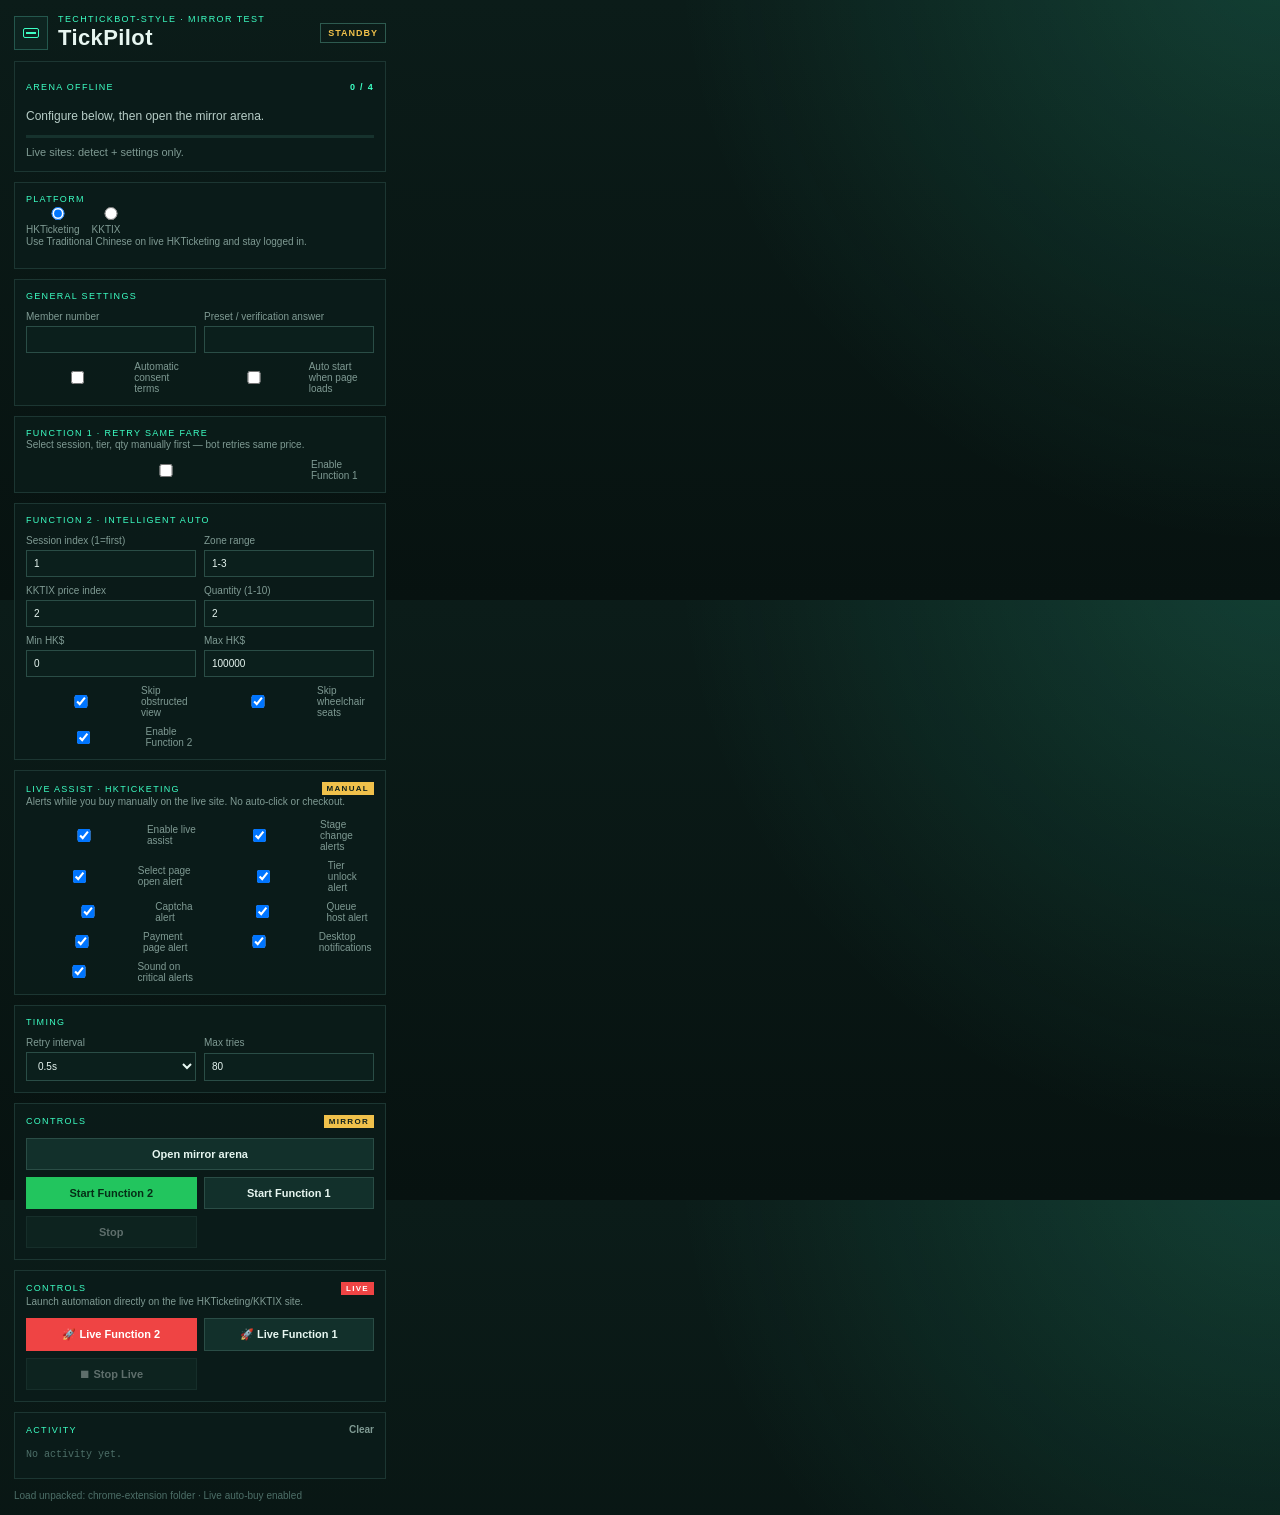
==== popup.html @ 1bdbddf1 "first commit" ====
<!DOCTYPE html>
<html lang="zh-HK">
  <head>
    <meta charset="UTF-8" />
    <meta name="viewport" content="width=device-width, initial-scale=1" />
    <title>TickPilot</title>
    <link rel="stylesheet" href="popup.css" />
  </head>
  <body>
    <div class="shell">
      <header>
        <div class="mark" aria-hidden="true"><span></span><span></span></div>
        <div>
          <p class="kicker">TechTickBot-style · mirror test</p>
          <h1>TickPilot</h1>
        </div>
        <div id="live-pill" class="pill">STANDBY</div>
      </header>

      <section class="hero-card">
        <div class="hero-top">
          <p id="platform-label">Arena offline</p>
          <strong id="step-count">0 / 4</strong>
        </div>
        <p id="page-title">Configure below, then open the mirror arena.</p>
        <div class="track"><i id="progress-bar"></i></div>
        <p id="status-message">Live sites: detect + settings only.</p>
      </section>

      <section class="panel">
        <div class="row-head"><span>Platform</span></div>
        <div class="seg">
          <label><input type="radio" name="platform" value="hkt" checked /> HKTicketing</label>
          <label><input type="radio" name="platform" value="kktix" /> KKTIX</label>
        </div>
        <p class="hint">Use Traditional Chinese on live HKTicketing and stay logged in.</p>
      </section>

      <section class="panel">
        <div class="row-head"><span>General settings</span></div>
        <div class="grid">
          <label>Member number <input id="member-number" type="text" /></label>
          <label>Preset / verification answer <input id="preset-answer" type="text" /></label>
          <label class="check"><input id="auto-consent" type="checkbox" /> Automatic consent terms</label>
          <label class="check"><input id="auto-start" type="checkbox" /> Auto start when page loads</label>
        </div>
      </section>

      <section class="panel">
        <div class="row-head"><span>Function 1 · retry same fare</span></div>
        <p class="hint">Select session, tier, qty manually first — bot retries same price.</p>
        <label class="check"><input id="function1" type="checkbox" /> Enable Function 1</label>
      </section>

      <section class="panel">
        <div class="row-head"><span>Function 2 · intelligent auto</span></div>
        <div class="grid">
          <label>Session index (1=first) <input id="session-index" type="number" min="1" max="9" value="1" /></label>
          <label>Zone range <input id="zone-range" type="text" value="1-3" placeholder="2-3" /></label>
          <label>KKTIX price index <input id="kktix-price" type="number" min="1" max="9" value="2" /></label>
          <label>Quantity (1-10) <input id="quantity" type="number" min="1" max="10" value="2" /></label>
          <label>Min HK$ <input id="min-price" type="number" min="0" value="0" /></label>
          <label>Max HK$ <input id="max-price" type="number" min="0" value="100000" /></label>
          <label class="check"><input id="skip-obstructed" type="checkbox" checked /> Skip obstructed view</label>
          <label class="check"><input id="skip-wheelchair" type="checkbox" checked /> Skip wheelchair seats</label>
          <label class="check"><input id="function2" type="checkbox" checked /> Enable Function 2</label>
        </div>
      </section>

      <section class="panel">
        <div class="row-head"><span>Live assist · HKTicketing</span><span class="chip">MANUAL</span></div>
        <p class="hint">Alerts while you buy manually on the live site. No auto-click or checkout.</p>
        <div class="grid">
          <label class="check"><input id="live-assist" type="checkbox" checked /> Enable live assist</label>
          <label class="check"><input id="alert-stage" type="checkbox" checked /> Stage change alerts</label>
          <label class="check"><input id="alert-select" type="checkbox" checked /> Select page open alert</label>
          <label class="check"><input id="alert-tier" type="checkbox" checked /> Tier unlock alert</label>
          <label class="check"><input id="alert-captcha" type="checkbox" checked /> Captcha alert</label>
          <label class="check"><input id="alert-queue" type="checkbox" checked /> Queue host alert</label>
          <label class="check"><input id="alert-payment" type="checkbox" checked /> Payment page alert</label>
          <label class="check"><input id="alert-desktop" type="checkbox" checked /> Desktop notifications</label>
          <label class="check"><input id="alert-sound" type="checkbox" checked /> Sound on critical alerts</label>
        </div>
      </section>

      <section class="panel">
        <div class="row-head"><span>Timing</span></div>
        <div class="grid">
          <label>Retry interval
            <select id="refresh-interval">
              <option value="400">0.4s</option>
              <option value="500" selected>0.5s</option>
              <option value="1000">1s</option>
            </select>
          </label>
          <label>Max tries <input id="max-retries" type="number" min="1" max="200" value="80" /></label>
        </div>
      </section>

      <section class="panel">
        <div class="row-head"><span>Controls</span><span class="chip">MIRROR</span></div>
        <div class="actions">
          <button id="open-arena" type="button">Open mirror arena</button>
          <button id="start-f2" class="primary green" type="button">Start Function 2</button>
          <button id="start-f1" type="button">Start Function 1</button>
          <button id="stop" type="button" disabled>Stop</button>
        </div>
      </section>

      <section class="panel">
        <div class="row-head"><span>Controls</span><span class="chip live-chip">LIVE</span></div>
        <p class="hint">Launch automation directly on the live HKTicketing/KKTIX site.</p>
        <div class="actions">
          <button id="start-live-f2" class="primary red" type="button">🚀 Live Function 2</button>
          <button id="start-live-f1" type="button">🚀 Live Function 1</button>
          <button id="stop-live" type="button" disabled>⏹ Stop Live</button>
        </div>
      </section>

      <section class="panel log-panel">
        <div class="row-head"><span>Activity</span><button id="clear-log" class="ghost" type="button">Clear</button></div>
        <ul id="activity-log"><li class="empty">No activity yet.</li></ul>
      </section>

      <footer>Load unpacked: chrome-extension folder · Live auto-buy enabled</footer>
    </div>
    <script src="popup.js"></script>
  </body>
</html>
---- popup.css ----
:root {
  --ink: #e7f6f1;
  --mute: #7f9a93;
  --line: #1c3632;
  --mint: #3dffc4;
  --amber: #f0c14b;
  --bg: #071210;
  --panel: rgba(10, 28, 26, 0.92);
  font-family: Bahnschrift, "Segoe UI Variable Display", "Trebuchet MS", sans-serif;
  color: var(--ink);
}

* { box-sizing: border-box; }

.hint {
  margin: 0 0 8px;
  color: #7f9a93;
  font-size: 10px;
  line-height: 1.35;
}

.seg {
  display: flex;
  gap: 12px;
  font-size: 11px;
}

.check {
  display: flex !important;
  flex-direction: row !important;
  align-items: center;
  gap: 6px;
}

.green { background: #22c55e !important; border-color: #22c55e !important; color: #052e16 !important; }
.red  { background: #ef4444 !important; border-color: #ef4444 !important; color: #fff !important; }

body {
  margin: 0;
  width: 400px;
  max-height: 600px;
  overflow: auto;
  background:
    radial-gradient(circle at 100% -10%, rgba(61, 255, 196, 0.16), transparent 42%),
    linear-gradient(180deg, #0b1c19, var(--bg));
}

.shell {
  display: grid;
  gap: 10px;
  padding: 14px 14px 12px;
}

header {
  display: grid;
  grid-template-columns: auto 1fr auto;
  gap: 10px;
  align-items: center;
}

.mark {
  width: 34px;
  height: 34px;
  display: grid;
  place-items: center;
  border: 1px solid #24574d;
  background: #0d2420;
}

.mark span:first-child {
  width: 16px;
  height: 10px;
  border: 1.5px solid var(--mint);
  border-radius: 2px;
}

.mark span:last-child {
  position: absolute;
  width: 10px;
  height: 2px;
  background: var(--mint);
}

.mark { position: relative; }

.kicker {
  margin: 0;
  color: var(--mint);
  font-size: 9px;
  letter-spacing: 1.4px;
  text-transform: uppercase;
}

h1 {
  margin: 1px 0 0;
  font-size: 22px;
  letter-spacing: 0.4px;
}

.pill {
  padding: 4px 7px;
  border: 1px solid #2d5a4f;
  color: var(--amber);
  font-size: 9px;
  font-weight: 700;
  letter-spacing: 1px;
}

.pill.live {
  color: #06211c;
  background: var(--mint);
  border-color: var(--mint);
}

.pill.ready {
  color: #1b1403;
  background: var(--amber);
  border-color: var(--amber);
}

.pill.assist {
  color: #fff;
  background: #1677ff;
  border-color: #1677ff;
}

.hero-card,
.panel {
  padding: 11px;
  border: 1px solid var(--line);
  background: var(--panel);
}

.hero-top,
.row-head {
  display: flex;
  justify-content: space-between;
  align-items: center;
  color: var(--mint);
  font-size: 9px;
  letter-spacing: 1.3px;
  text-transform: uppercase;
}

#page-title,
#status-message {
  margin: 7px 0 0;
  color: #b7cdc7;
  font-size: 12px;
  line-height: 1.4;
}

#status-message { color: var(--mute); font-size: 11px; }

.track {
  height: 3px;
  margin-top: 10px;
  background: #16322d;
  overflow: hidden;
}

#progress-bar {
  display: block;
  width: 0;
  height: 100%;
  background: linear-gradient(90deg, var(--mint), var(--amber));
  transition: width 0.25s ease;
}

.chip {
  padding: 2px 5px;
  color: #10211d;
  background: var(--amber);
  font-size: 8px;
  font-weight: 700;
}

.live-chip {
  background: #ef4444 !important;
  color: #fff !important;
}

.actions {
  display: grid;
  grid-template-columns: 1fr 1fr;
  gap: 7px;
  margin-top: 10px;
}

#open-arena { grid-column: 1 / -1; }

button,
input,
select {
  font: inherit;
}

button {
  padding: 9px 10px;
  border: 1px solid #2a4d46;
  background: #12302b;
  color: var(--ink);
  font-size: 11px;
  font-weight: 700;
  cursor: pointer;
}

button.primary {
  color: #07211c;
  background: var(--mint);
  border-color: var(--mint);
}

button:disabled {
  opacity: 0.38;
  cursor: not-allowed;
}

button.ghost {
  padding: 0;
  border: 0;
  background: none;
  color: var(--mute);
  font-size: 10px;
}

ol, ul {
  margin: 8px 0 0;
  padding: 0;
  list-style: none;
}

#workflow-steps li {
  display: grid;
  grid-template-columns: 10px 1fr auto;
  gap: 8px;
  align-items: center;
  padding: 7px 0;
  border-bottom: 1px solid #16322d;
  color: #c5d8d2;
  font-size: 12px;
}

#workflow-steps li:last-child { border-bottom: 0; }

#workflow-steps i {
  width: 7px;
  height: 7px;
  border: 1px solid #4d6f68;
  border-radius: 50%;
}

#workflow-steps b {
  color: #4d6f68;
  font-size: 8px;
  letter-spacing: 1px;
}

#workflow-steps li.active i {
  background: var(--amber);
  border-color: var(--amber);
  box-shadow: 0 0 8px var(--amber);
}

#workflow-steps li.active b { color: var(--amber); }

#workflow-steps li.done i {
  background: var(--mint);
  border-color: var(--mint);
}

#workflow-steps li.done b { color: var(--mint); }

details summary {
  cursor: pointer;
  color: var(--mint);
  font-size: 9px;
  letter-spacing: 1.3px;
  text-transform: uppercase;
}

.grid {
  display: grid;
  grid-template-columns: 1fr 1fr;
  gap: 8px;
  margin-top: 10px;
}

label {
  display: grid;
  gap: 4px;
  color: var(--mute);
  font-size: 10px;
}

input, select {
  width: 100%;
  min-width: 0;
  padding: 7px;
  border: 1px solid #2a4d46;
  background: #0b1f1c;
  color: var(--ink);
}

.log-panel ul {
  max-height: 112px;
  overflow: auto;
}

.log-panel li {
  padding: 5px 0;
  color: var(--mute);
  font: 10px/1.35 Consolas, "Cascadia Mono", monospace;
}

.log-panel li::before {
  content: ">";
  margin-right: 6px;
  color: var(--mint);
}

.empty { color: #4d6f68 !important; }
.empty::before { content: none !important; }

footer {
  color: #4d6f68;
  font-size: 10px;
  line-height: 1.4;
}
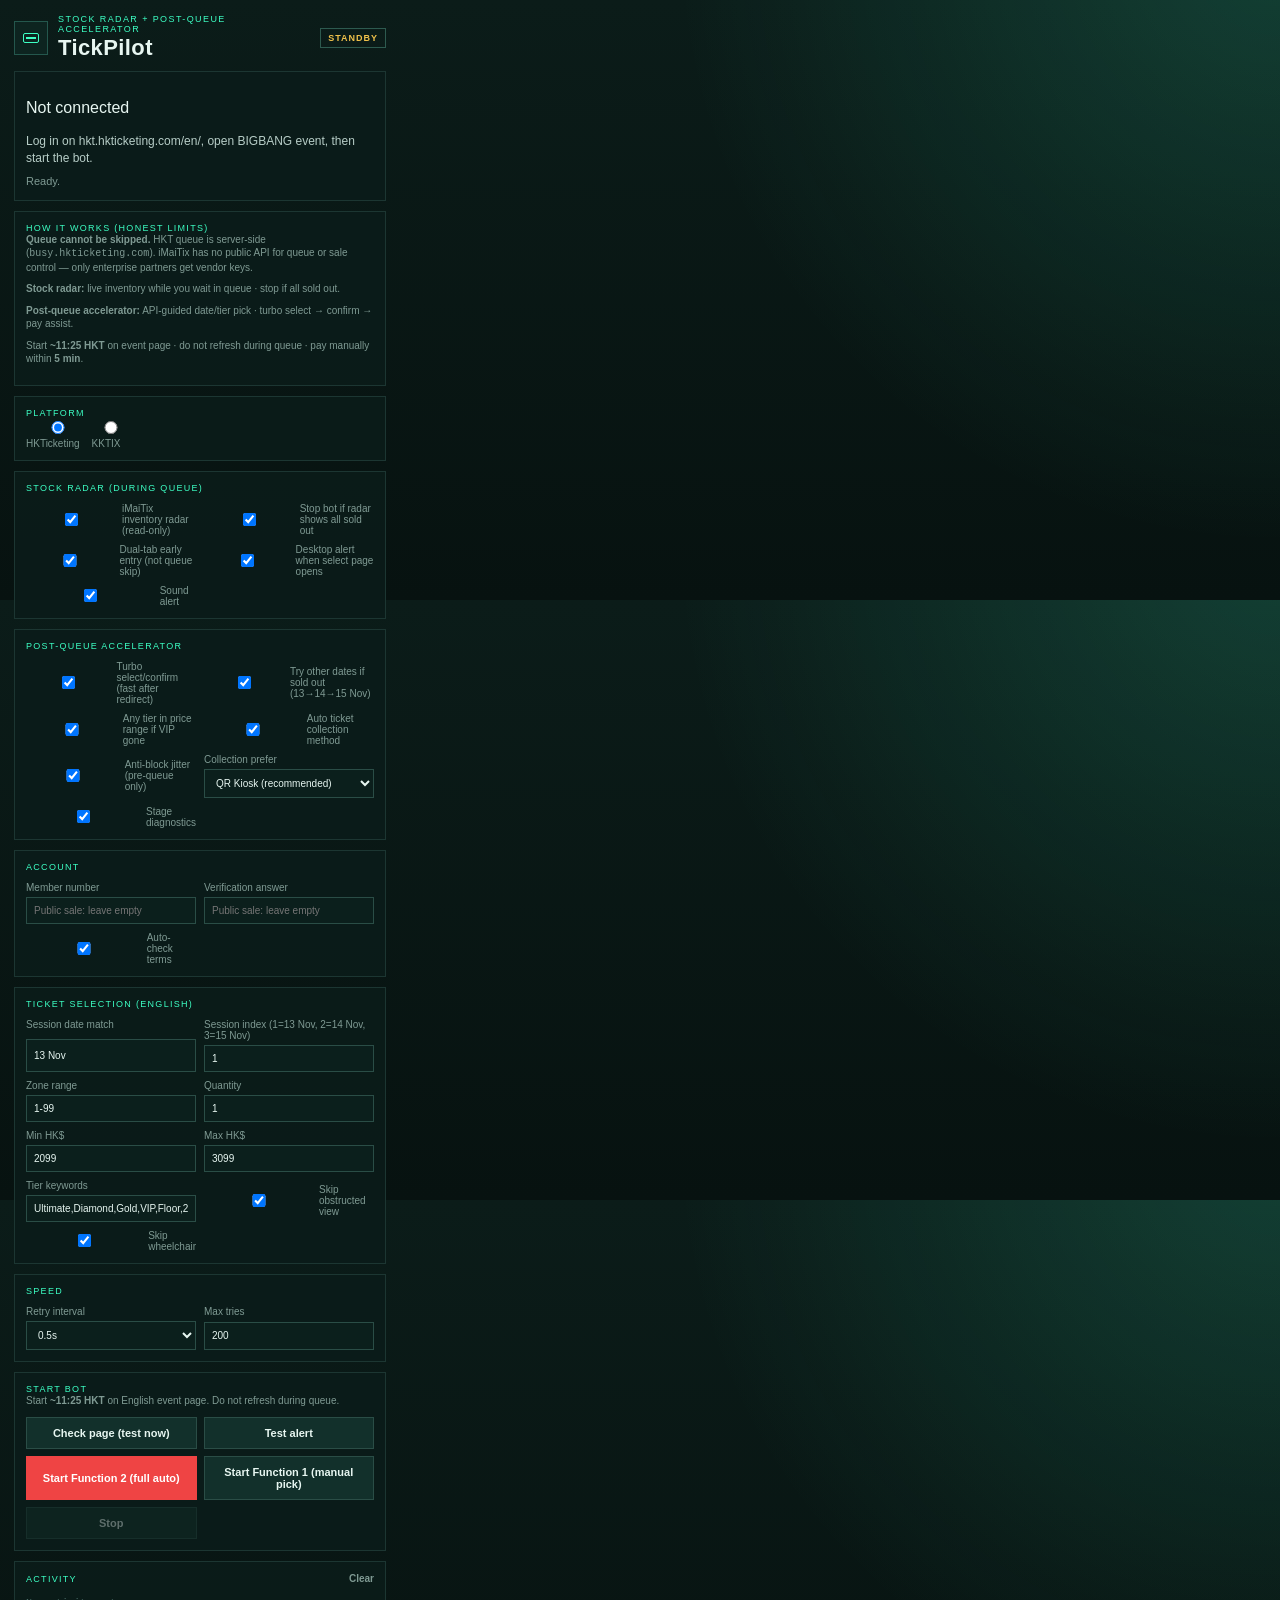
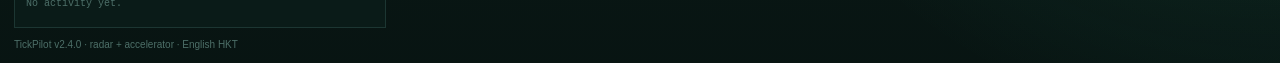
==== commit bfc63caa: "TickPilot v2.4: stock radar, post-queue accelerator, chronological logs. Add read-only iMaiTix inven" ====
--- a/popup.html
+++ b/popup.html
@@ -1,129 +1,252 @@
 <!DOCTYPE html>
-<html lang="zh-HK">
+
+<html lang="en">
+
   <head>
+
     <meta charset="UTF-8" />
+
     <meta name="viewport" content="width=device-width, initial-scale=1" />
+
     <title>TickPilot</title>
+
     <link rel="stylesheet" href="popup.css" />
+
   </head>
+
   <body>
+
     <div class="shell">
+
       <header>
+
         <div class="mark" aria-hidden="true"><span></span><span></span></div>
+
         <div>
-          <p class="kicker">TechTickBot-style · mirror test</p>
+
+          <p class="kicker">Stock radar + post-queue accelerator</p>
+
           <h1>TickPilot</h1>
-        </div>
+
+        </div>
+
         <div id="live-pill" class="pill">STANDBY</div>
+
       </header>
 
+
+
       <section class="hero-card">
-        <div class="hero-top">
-          <p id="platform-label">Arena offline</p>
-          <strong id="step-count">0 / 4</strong>
-        </div>
-        <p id="page-title">Configure below, then open the mirror arena.</p>
-        <div class="track"><i id="progress-bar"></i></div>
-        <p id="status-message">Live sites: detect + settings only.</p>
-      </section>
-
-      <section class="panel">
+
+        <p id="platform-label">Not connected</p>
+
+        <p id="page-title">Log in on hkt.hkticketing.com/en/, open BIGBANG event, then start the bot.</p>
+
+        <p id="status-message">Ready.</p>
+
+      </section>
+
+
+
+      <section class="panel prep-panel">
+
+        <div class="row-head"><span>How it works (honest limits)</span></div>
+
+        <p class="hint"><strong>Queue cannot be skipped.</strong> HKT queue is server-side (<code>busy.hkticketing.com</code>). iMaiTix has no public API for queue or sale control — only enterprise partners get vendor keys.</p>
+
+        <p class="hint"><strong>Stock radar:</strong> live inventory while you wait in queue · stop if all sold out.</p>
+        <p class="hint"><strong>Post-queue accelerator:</strong> API-guided date/tier pick · turbo select → confirm → pay assist.</p>
+
+        <p class="hint">Start <strong>~11:25 HKT</strong> on event page · do not refresh during queue · pay manually within <strong>5 min</strong>.</p>
+
+      </section>
+
+
+
+      <section class="panel">
+
         <div class="row-head"><span>Platform</span></div>
+
         <div class="seg">
+
           <label><input type="radio" name="platform" value="hkt" checked /> HKTicketing</label>
+
           <label><input type="radio" name="platform" value="kktix" /> KKTIX</label>
-        </div>
-        <p class="hint">Use Traditional Chinese on live HKTicketing and stay logged in.</p>
-      </section>
-
-      <section class="panel">
-        <div class="row-head"><span>General settings</span></div>
-        <div class="grid">
-          <label>Member number <input id="member-number" type="text" /></label>
-          <label>Preset / verification answer <input id="preset-answer" type="text" /></label>
-          <label class="check"><input id="auto-consent" type="checkbox" /> Automatic consent terms</label>
-          <label class="check"><input id="auto-start" type="checkbox" /> Auto start when page loads</label>
-        </div>
-      </section>
-
-      <section class="panel">
-        <div class="row-head"><span>Function 1 · retry same fare</span></div>
-        <p class="hint">Select session, tier, qty manually first — bot retries same price.</p>
-        <label class="check"><input id="function1" type="checkbox" /> Enable Function 1</label>
-      </section>
-
-      <section class="panel">
-        <div class="row-head"><span>Function 2 · intelligent auto</span></div>
-        <div class="grid">
-          <label>Session index (1=first) <input id="session-index" type="number" min="1" max="9" value="1" /></label>
-          <label>Zone range <input id="zone-range" type="text" value="1-3" placeholder="2-3" /></label>
-          <label>KKTIX price index <input id="kktix-price" type="number" min="1" max="9" value="2" /></label>
-          <label>Quantity (1-10) <input id="quantity" type="number" min="1" max="10" value="2" /></label>
-          <label>Min HK$ <input id="min-price" type="number" min="0" value="0" /></label>
-          <label>Max HK$ <input id="max-price" type="number" min="0" value="100000" /></label>
+
+        </div>
+
+      </section>
+
+
+
+      <section class="panel">
+
+        <div class="row-head"><span>Stock radar (during queue)</span></div>
+
+        <div class="grid">
+
+          <label class="check"><input id="api-radar" type="checkbox" checked /> iMaiTix inventory radar (read-only)</label>
+          <label class="check"><input id="api-stop-queue" type="checkbox" checked /> Stop bot if radar shows all sold out</label>
+          <label class="check"><input id="dual-tab" type="checkbox" checked /> Dual-tab early entry (not queue skip)</label>
+          <label class="check"><input id="notify-select" type="checkbox" checked /> Desktop alert when select page opens</label>
+          <label class="check"><input id="sound-alert" type="checkbox" checked /> Sound alert</label>
+
+        </div>
+
+      </section>
+
+
+
+      <section class="panel">
+
+        <div class="row-head"><span>Post-queue accelerator</span></div>
+
+        <div class="grid">
+
+          <label class="check"><input id="select-turbo" type="checkbox" checked /> Turbo select/confirm (fast after redirect)</label>
+          <label class="check"><input id="rotate-sessions" type="checkbox" checked /> Try other dates if sold out (13→14→15 Nov)</label>
+          <label class="check"><input id="tier-fallback" type="checkbox" checked /> Any tier in price range if VIP gone</label>
+          <label class="check"><input id="auto-collection" type="checkbox" checked /> Auto ticket collection method</label>
+          <label class="check"><input id="anti-block" type="checkbox" checked /> Anti-block jitter (pre-queue only)</label>
+
+          <label>Collection prefer
+
+            <select id="collection-method">
+
+              <option value="qr" selected>QR Kiosk (recommended)</option>
+
+              <option value="courier">Courier delivery</option>
+
+            </select>
+
+          </label>
+
+          <label class="check"><input id="diagnostics" type="checkbox" checked /> Stage diagnostics</label>
+
+        </div>
+
+      </section>
+
+
+
+      <section class="panel">
+
+        <div class="row-head"><span>Account</span></div>
+
+        <div class="grid">
+
+          <label>Member number <input id="member-number" type="text" placeholder="Public sale: leave empty" /></label>
+
+          <label>Verification answer <input id="preset-answer" type="text" placeholder="Public sale: leave empty" /></label>
+
+          <label class="check"><input id="auto-consent" type="checkbox" checked /> Auto-check terms</label>
+
+        </div>
+
+      </section>
+
+
+
+      <section class="panel">
+
+        <div class="row-head"><span>Ticket selection (English)</span></div>
+
+        <div class="grid">
+
+          <label>Session date match <input id="session-match" type="text" placeholder="13 Nov / 14 Nov / 15 Nov" value="13 Nov" /></label>
+
+          <label>Session index (1=13 Nov, 2=14 Nov, 3=15 Nov) <input id="session-index" type="number" min="1" max="3" value="1" /></label>
+
+          <label>Zone range <input id="zone-range" type="text" value="1-99" /></label>
+
+          <label>Quantity <input id="quantity" type="number" min="1" max="2" value="1" /></label>
+
+          <label>Min HK$ <input id="min-price" type="number" min="699" value="2099" /></label>
+
+          <label>Max HK$ <input id="max-price" type="number" min="699" value="3099" /></label>
+
+          <label>Tier keywords <input id="tier-keywords" type="text" value="Ultimate,Diamond,Gold,VIP,Floor,2099" /></label>
+
           <label class="check"><input id="skip-obstructed" type="checkbox" checked /> Skip obstructed view</label>
-          <label class="check"><input id="skip-wheelchair" type="checkbox" checked /> Skip wheelchair seats</label>
-          <label class="check"><input id="function2" type="checkbox" checked /> Enable Function 2</label>
-        </div>
-      </section>
-
-      <section class="panel">
-        <div class="row-head"><span>Live assist · HKTicketing</span><span class="chip">MANUAL</span></div>
-        <p class="hint">Alerts while you buy manually on the live site. No auto-click or checkout.</p>
-        <div class="grid">
-          <label class="check"><input id="live-assist" type="checkbox" checked /> Enable live assist</label>
-          <label class="check"><input id="alert-stage" type="checkbox" checked /> Stage change alerts</label>
-          <label class="check"><input id="alert-select" type="checkbox" checked /> Select page open alert</label>
-          <label class="check"><input id="alert-tier" type="checkbox" checked /> Tier unlock alert</label>
-          <label class="check"><input id="alert-captcha" type="checkbox" checked /> Captcha alert</label>
-          <label class="check"><input id="alert-queue" type="checkbox" checked /> Queue host alert</label>
-          <label class="check"><input id="alert-payment" type="checkbox" checked /> Payment page alert</label>
-          <label class="check"><input id="alert-desktop" type="checkbox" checked /> Desktop notifications</label>
-          <label class="check"><input id="alert-sound" type="checkbox" checked /> Sound on critical alerts</label>
-        </div>
-      </section>
-
-      <section class="panel">
-        <div class="row-head"><span>Timing</span></div>
-        <div class="grid">
+
+          <label class="check"><input id="skip-wheelchair" type="checkbox" checked /> Skip wheelchair</label>
+
+        </div>
+
+      </section>
+
+
+
+      <section class="panel">
+
+        <div class="row-head"><span>Speed</span></div>
+
+        <div class="grid">
+
           <label>Retry interval
+
             <select id="refresh-interval">
+
               <option value="400">0.4s</option>
+
               <option value="500" selected>0.5s</option>
+
               <option value="1000">1s</option>
+
             </select>
+
           </label>
-          <label>Max tries <input id="max-retries" type="number" min="1" max="200" value="80" /></label>
-        </div>
-      </section>
-
-      <section class="panel">
-        <div class="row-head"><span>Controls</span><span class="chip">MIRROR</span></div>
+
+          <label>Max tries <input id="max-retries" type="number" min="1" max="200" value="200" /></label>
+
+        </div>
+
+      </section>
+
+
+
+      <section class="panel">
+
+        <div class="row-head"><span>Start bot</span></div>
+
+        <p class="hint">Start <strong>~11:25 HKT</strong> on English event page. Do not refresh during queue.</p>
+
         <div class="actions">
-          <button id="open-arena" type="button">Open mirror arena</button>
-          <button id="start-f2" class="primary green" type="button">Start Function 2</button>
-          <button id="start-f1" type="button">Start Function 1</button>
-          <button id="stop" type="button" disabled>Stop</button>
-        </div>
-      </section>
-
-      <section class="panel">
-        <div class="row-head"><span>Controls</span><span class="chip live-chip">LIVE</span></div>
-        <p class="hint">Launch automation directly on the live HKTicketing/KKTIX site.</p>
-        <div class="actions">
-          <button id="start-live-f2" class="primary red" type="button">🚀 Live Function 2</button>
-          <button id="start-live-f1" type="button">🚀 Live Function 1</button>
-          <button id="stop-live" type="button" disabled>⏹ Stop Live</button>
-        </div>
-      </section>
+
+          <button id="check-page" type="button">Check page (test now)</button>
+
+          <button id="test-alert" type="button">Test alert</button>
+
+          <button id="start-live-f2" class="primary red" type="button">Start Function 2 (full auto)</button>
+
+          <button id="start-live-f1" type="button">Start Function 1 (manual pick)</button>
+
+          <button id="stop-live" type="button" disabled>Stop</button>
+
+        </div>
+
+      </section>
+
+
 
       <section class="panel log-panel">
+
         <div class="row-head"><span>Activity</span><button id="clear-log" class="ghost" type="button">Clear</button></div>
+
         <ul id="activity-log"><li class="empty">No activity yet.</li></ul>
-      </section>
-
-      <footer>Load unpacked: chrome-extension folder · Live auto-buy enabled</footer>
+
+      </section>
+
+
+
+      <footer>TickPilot v2.4.0 · radar + accelerator · English HKT</footer>
+
     </div>
+
     <script src="popup.js"></script>
+
   </body>
+
 </html>
+
+
